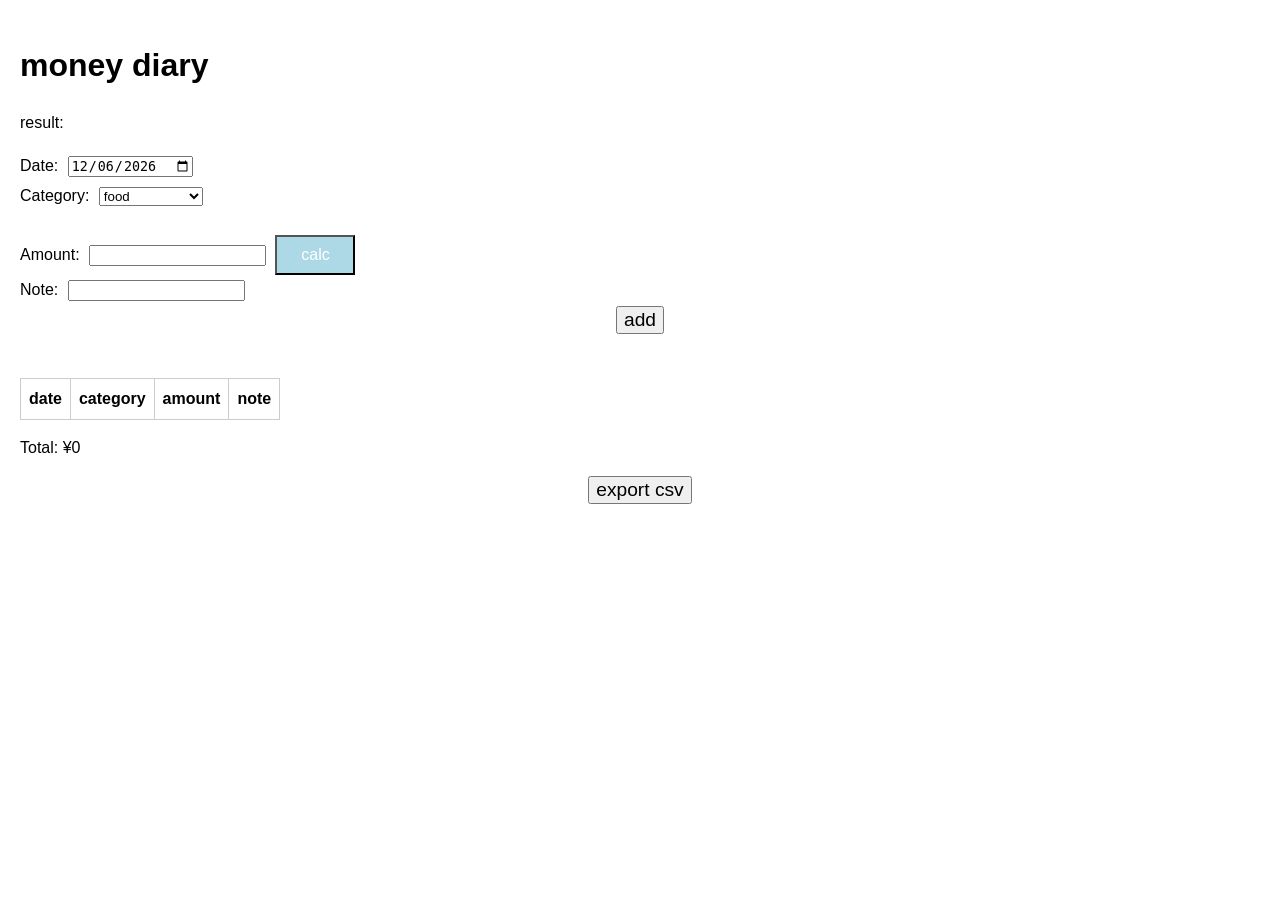
==== index.html @ b7312be3 "save current progress" ====
<!DOCTYPE html>
<html lang="ja">
    <head>
        <meta charset="UTF-8">
        <meta name="viewport" content="width=device-width, initial-scale=1.0">
        <title>money diary</title>
        <link rel="stylesheet" href="assets/css/sanitize.css">
        <link rel="stylesheet" href="assets/css/base.css">

    </head>

    <body>
        <header>
        </header>

        <main>
            <h1>money diary</h1>
            <p>result: <span id="result"></span></p>
            <label>Date: <input type="date" id="date"></label><br>
            <label>Category: 
                <select id="category">
                    <option value="food">food</option>
                    <option value="transportation">transportation</option>
                    <option value="leisure">leisure</option>
                </select>
            </label><br>

            <span id="temp_amount"></span>
            <span id="temp_operator"></span><br>
            <label>Amount: <input type="number" id="amount2" min="0"></label>

            <!-- modal window for calculator -->
            <button id="modalOpen" class="button-modal">calc</button><br>
            <div id="calcModal" class="modal">
                <div class="modal-content">
                    <div class="modal-header">
                        <h1>calc</h1> <!-- editing -->
                        <span id="modalClose" class="modal-close">&#10060</span>
                    </div>
                    <div class="modal-body">
                        <div>
                            <label>equation: <input type="text" id="equation"></label>
                            <input tyep="text" id="calculator-equation">
                            <input type="number" id="calculator-amount" min="0">
                        </div>
                        <div class="calculator"></div>
                    </div>
                </div>
            </div>
            
            <label>Note: <input type="text" id="note"></label><br>
            <!-- <input type="tel" inputmode="numeric" pattern="[0-9]*" id="amount"> -->

            <!-- <div id="calculator">
            </div> -->

            <!-- <iframe src="partials/calculator.html" width="100%" height="100%"></iframe> -->

            <button class="button" onclick="addExpense()">add</button><br>

            <table>
                <thead>
                    <tr>
                        <th>date</th>
                        <th>category</th>
                        <th>amount</th>
                        <th>note</th>
                    </tr>
                </thead>
                <tbody id="expense-list"></tbody>
            </table>

            <p id="total-amount">Total: &yen0</p>

            <!-- <button class="button" onclick="saveToLocalstorage()">save</button><br> -->

            <button class="button" onclick="exportCSV(JSON.parse(localStorage.getItem('expenses')))">export csv</button>

        </main>

        <footer>
        </footer>

        <script src="assets/js/main.js"></script>

    </body>
</html>
---- assets/css/sanitize.css ----
/* Document
 * ========================================================================== */

/**
 * Add border box sizing in all browsers (opinionated).
 */

*,
::before,
::after {
  box-sizing: border-box;
}

/**
 * 1. Add text decoration inheritance in all browsers (opinionated).
 * 2. Add vertical alignment inheritance in all browsers (opinionated).
 */

::before,
::after {
  text-decoration: inherit; /* 1 */
  vertical-align: inherit; /* 2 */
}

/**
 * 1. Use the default cursor in all browsers (opinionated).
 * 2. Change the line height in all browsers (opinionated).
 * 3. Use a 4-space tab width in all browsers (opinionated).
 * 4. Remove the grey highlight on links in iOS (opinionated).
 * 5. Prevent adjustments of font size after orientation changes in
 *    IE on Windows Phone and in iOS.
 * 6. Breaks words to prevent overflow in all browsers (opinionated).
 */

html {
  cursor: default; /* 1 */
  line-height: 1.5; /* 2 */
  -moz-tab-size: 4; /* 3 */
  tab-size: 4; /* 3 */
  -webkit-tap-highlight-color: transparent /* 4 */;
  -ms-text-size-adjust: 100%; /* 5 */
  -webkit-text-size-adjust: 100%; /* 5 */
  word-break: break-word; /* 6 */
}

/* Sections
 * ========================================================================== */

/**
 * Remove the margin in all browsers (opinionated).
 */

body {
  margin: 0;
}

/**
 * Correct the font size and margin on `h1` elements within `section` and
 * `article` contexts in Chrome, Edge, Firefox, and Safari.
 */

h1 {
  font-size: 2em;
  margin: 0.67em 0;
}

/* Grouping content
 * ========================================================================== */

/**
 * Remove the margin on nested lists in Chrome, Edge, IE, and Safari.
 */

dl dl,
dl ol,
dl ul,
ol dl,
ul dl {
  margin: 0;
}

/**
 * Remove the margin on nested lists in Edge 18- and IE.
 */

ol ol,
ol ul,
ul ol,
ul ul {
  margin: 0;
}

/**
 * 1. Add the correct sizing in Firefox.
 * 2. Show the overflow in Edge 18- and IE.
 */

hr {
  height: 0; /* 1 */
  overflow: visible; /* 2 */
}

/**
 * Add the correct display in IE.
 */

main {
  display: block;
}

/**
 * Remove the list style on navigation lists in all browsers (opinionated).
 */

nav ol,
nav ul {
  list-style: none;
  padding: 0;
}

/**
 * 1. Correct the inheritance and scaling of font size in all browsers.
 * 2. Correct the odd `em` font sizing in all browsers.
 */

pre {
  font-family: monospace, monospace; /* 1 */
  font-size: 1em; /* 2 */
}

/* Text-level semantics
 * ========================================================================== */

/**
 * Remove the gray background on active links in IE 10.
 */

a {
  background-color: transparent;
}

/**
 * Add the correct text decoration in Edge 18-, IE, and Safari.
 */

abbr[title] {
  text-decoration: underline;
  text-decoration: underline dotted;
}

/**
 * Add the correct font weight in Chrome, Edge, and Safari.
 */

b,
strong {
  font-weight: bolder;
}

/**
 * 1. Correct the inheritance and scaling of font size in all browsers.
 * 2. Correct the odd `em` font sizing in all browsers.
 */

code,
kbd,
samp {
  font-family: monospace, monospace; /* 1 */
  font-size: 1em; /* 2 */
}

/**
 * Add the correct font size in all browsers.
 */

small {
  font-size: 80%;
}

/* Embedded content
 * ========================================================================== */

/*
 * Change the alignment on media elements in all browsers (opinionated).
 */

audio,
canvas,
iframe,
img,
svg,
video {
  vertical-align: middle;
}

/**
 * Add the correct display in IE 9-.
 */

audio,
video {
  display: inline-block;
}

/**
 * Add the correct display in iOS 4-7.
 */

audio:not([controls]) {
  display: none;
  height: 0;
}

/**
 * Remove the border on iframes in all browsers (opinionated).
 */

iframe {
  border-style: none;
}

/**
 * Remove the border on images within links in IE 10-.
 */

img {
  border-style: none;
}

/**
 * Change the fill color to match the text color in all browsers (opinionated).
 */

svg:not([fill]) {
  fill: currentColor;
}

/**
 * Hide the overflow in IE.
 */

svg:not(:root) {
  overflow: hidden;
}

/* Tabular data
 * ========================================================================== */

/**
 * Collapse border spacing in all browsers (opinionated).
 */

table {
  border-collapse: collapse;
}

/* Forms
 * ========================================================================== */

/**
 * Remove the margin on controls in Safari.
 */

button,
input,
select {
  margin: 0;
}

/**
 * 1. Show the overflow in IE.
 * 2. Remove the inheritance of text transform in Edge 18-, Firefox, and IE.
 */

button {
  overflow: visible; /* 1 */
  text-transform: none; /* 2 */
}

/**
 * Correct the inability to style buttons in iOS and Safari.
 */

button,
[type="button"],
[type="reset"],
[type="submit"] {
  -webkit-appearance: button;
}

/**
 * 1. Change the inconsistent appearance in all browsers (opinionated).
 * 2. Correct the padding in Firefox.
 */

fieldset {
  border: 1px solid #a0a0a0; /* 1 */
  padding: 0.35em 0.75em 0.625em; /* 2 */
}

/**
 * Show the overflow in Edge 18- and IE.
 */

input {
  overflow: visible;
}

/**
 * 1. Correct the text wrapping in Edge 18- and IE.
 * 2. Correct the color inheritance from `fieldset` elements in IE.
 */

legend {
  color: inherit; /* 2 */
  display: table; /* 1 */
  max-width: 100%; /* 1 */
  white-space: normal; /* 1 */
}

/**
 * 1. Add the correct display in Edge 18- and IE.
 * 2. Add the correct vertical alignment in Chrome, Edge, and Firefox.
 */

progress {
  display: inline-block; /* 1 */
  vertical-align: baseline; /* 2 */
}

/**
 * Remove the inheritance of text transform in Firefox.
 */

select {
  text-transform: none;
}

/**
 * 1. Remove the margin in Firefox and Safari.
 * 2. Remove the default vertical scrollbar in IE.
 * 3. Change the resize direction in all browsers (opinionated).
 */

textarea {
  margin: 0; /* 1 */
  overflow: auto; /* 2 */
  resize: vertical; /* 3 */
}

/**
 * Remove the padding in IE 10-.
 */

[type="checkbox"],
[type="radio"] {
  padding: 0;
}

/**
 * 1. Correct the odd appearance in Chrome, Edge, and Safari.
 * 2. Correct the outline style in Safari.
 */

[type="search"] {
  -webkit-appearance: textfield; /* 1 */
  outline-offset: -2px; /* 2 */
}

/**
 * Correct the cursor style of increment and decrement buttons in Safari.
 */

::-webkit-inner-spin-button,
::-webkit-outer-spin-button {
  height: auto;
}

/**
 * Correct the text style of placeholders in Chrome, Edge, and Safari.
 */

::-webkit-input-placeholder {
  color: inherit;
  opacity: 0.54;
}

/**
 * Remove the inner padding in Chrome, Edge, and Safari on macOS.
 */

::-webkit-search-decoration {
  -webkit-appearance: none;
}

/**
 * 1. Correct the inability to style upload buttons in iOS and Safari.
 * 2. Change font properties to `inherit` in Safari.
 */

::-webkit-file-upload-button {
  -webkit-appearance: button; /* 1 */
  font: inherit; /* 2 */
}

/**
 * Remove the inner border and padding of focus outlines in Firefox.
 */

::-moz-focus-inner {
  border-style: none;
  padding: 0;
}

/**
 * Restore the focus outline styles unset by the previous rule in Firefox.
 */

:-moz-focusring {
  outline: 1px dotted ButtonText;
}

/**
 * Remove the additional :invalid styles in Firefox.
 */

:-moz-ui-invalid {
  box-shadow: none;
}

/* Interactive
 * ========================================================================== */

/*
 * Add the correct display in Edge 18- and IE.
 */

details {
  display: block;
}

/*
 * Add the correct styles in Edge 18-, IE, and Safari.
 */

dialog {
  background-color: white;
  border: solid;
  color: black;
  display: block;
  height: -moz-fit-content;
  height: -webkit-fit-content;
  height: fit-content;
  left: 0;
  margin: auto;
  padding: 1em;
  position: absolute;
  right: 0;
  width: -moz-fit-content;
  width: -webkit-fit-content;
  width: fit-content;
}

dialog:not([open]) {
  display: none;
}

/*
 * Add the correct display in all browsers.
 */

summary {
  display: list-item;
}

/* Scripting
 * ========================================================================== */

/**
 * Add the correct display in IE 9-.
 */

canvas {
  display: inline-block;
}

/**
 * Add the correct display in IE.
 */

template {
  display: none;
}

/* User interaction
 * ========================================================================== */

/*
 * 1. Remove the tapping delay in IE 10.
 * 2. Remove the tapping delay on clickable elements
      in all browsers (opinionated).
 */

a,
area,
button,
input,
label,
select,
summary,
textarea,
[tabindex] {
  -ms-touch-action: manipulation; /* 1 */
  touch-action: manipulation; /* 2 */
}

/**
 * Add the correct display in IE 10-.
 */

[hidden] {
  display: none;
}

/* Accessibility
 * ========================================================================== */

/**
 * Change the cursor on busy elements in all browsers (opinionated).
 */

[aria-busy="true"] {
  cursor: progress;
}

/*
 * Change the cursor on control elements in all browsers (opinionated).
 */

[aria-controls] {
  cursor: pointer;
}

/*
 * Change the cursor on disabled, not-editable, or otherwise
 * inoperable elements in all browsers (opinionated).
 */

[aria-disabled="true"],
[disabled] {
  cursor: not-allowed;
}

/*
 * Change the display on visually hidden accessible elements
 * in all browsers (opinionated).
 */

[aria-hidden="false"][hidden] {
  display: initial;
}

[aria-hidden="false"][hidden]:not(:focus) {
  clip: rect(0, 0, 0, 0);
  position: absolute;
}
---- assets/css/base.css ----
body {
    font-family: Arial, Helvetica, sans-serif;
    padding: 20px;
    width: 100%;
    height: 100%;
}

input, select, button {
    margin: 5px;
}

.button {
    display: block;
    margin: 0 auto;
    width: fit-content;
    font-size: 1.2em;
}

.button-modal {
    background: lightblue;
    color: #fff;
    display: inline-block;
    margin: 0 auto;
    width: 80px;
    height: 40px;
    font-size: 1.0em;
}

.button-modal:hover {
    background: lightcoral;
    cursor: pointer;
}

.modal-close {
    background: white;
    padding: 10px;
    border-width: 1px;
    border-style: solid;
    border-color: gray;
    margin: 20px;
    font-size: 1rem;
    height: 40px;
    width: 40px;
    display: flex;
    align-items: center;
    justify-content: center;
}

.modal-close:hover {
    font-size: 1rem;
}

.modal {
    display: none;
    position: fixed;
    z-index: 1;
    top: 0;
    left: 0;
    width: 100%;
    height: 100%;
    text-align: center;
    background: rgba(0, 0, 0, 0.5);
    padding: 40px 20px;
    overflow: auto;
    /* opacity: 0; */
    /* visibility: hidden; */
    /* transition: .3s; */
    /* box-sizing: border-box; */
}

.modal-content {
    background-color: #f4f4f4;
    padding: 0px;
    margin: 0px 0px;
    border-radius: 8px;
    width: 100%;
    height: 100%;
    /* box-shadow: 0 0 10px rgba(0, 0, 0, 0.3); */
    font-size: 1.0em;
    animation-name: modalopen;
    animation-duration: 0.5s;
}

@keyframes modalopen {
    from {opacity: 0}
    to {opacity: 1}
}

.modal-header {
    background: lightblue;
    padding: 3px 15px;
    border-radius: 8px 8px 0px 0px;
    display: flex;
    justify-content: space-between;
}

.modal-header h1 {
    margin: 1rem 0;
}

.modal-body {
    padding: 10px 20px;
    color: black;
    width: 100%;
    height: 80%;
}

.calculator {
    display: grid;
    width: 100%;
    height: 100%;
    grid-template-rows: repeat(5, 1fr);
    grid-template-columns: repeat(4, 1fr);
    gap: 0;
    align-items: stretch;
    justify-items: stretch;
    outline: 1px solid blue;
    background-color: rgba(0, 128, 255, 0.1);
}

.button-calc {
    background: lightblue;
    margin: 0;
    border: 1px solid rgba(255, 255, 255, 0.4);
    width: 100%;
    height: 100%;
    font-size: 1rem;
}

/* .calc-grid {
    display: grid;
    width: 100%;
    height: 100%;
    grid-template-rows: repeat(5, 1fr);
    grid-template-columns: repeat(4, 1fr);
    gap: 0px;
    outline: 1px solid red;
} */

@media (max-width: 600px) {
    body {
        padding: 10px;
    }

    input, select, button {
        width: 100%;
        font-size: 1.2em;
    }

    .button {
        font-size: 1.2em;
        padding: 12px 20px;
        margin-right: 10px;
    }
}


table {
    margin-top: 20px;
    border-collapse: collapse;
}

th, td {
    border: 1px solid #ccc;
    padding: 8px;
}
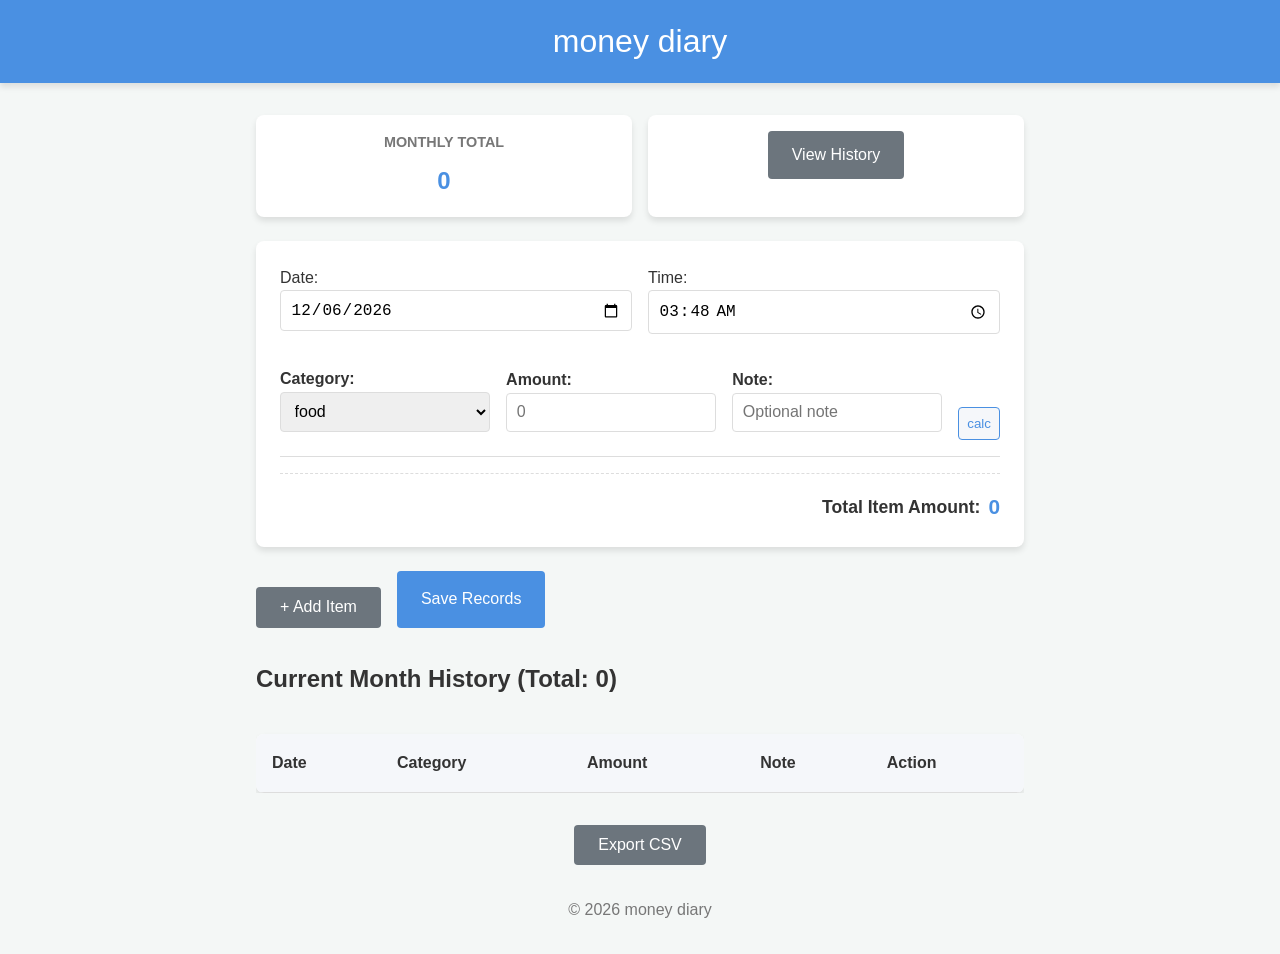
==== commit 37cc509b: "save current progress" ====
--- a/index.html
+++ b/index.html
@@ -1,89 +1,97 @@
 <!DOCTYPE html>
 <html lang="ja">
-    <head>
-        <meta charset="UTF-8">
-        <meta name="viewport" content="width=device-width, initial-scale=1.0">
-        <title>money diary</title>
-        <link rel="stylesheet" href="assets/css/sanitize.css">
-        <link rel="stylesheet" href="assets/css/base.css">
 
-    </head>
+<head>
+    <meta charset="UTF-8">
+    <meta name="viewport" content="width=device-width, initial-scale=1.0">
+    <title>money diary - household account book</title>
+    <link rel="stylesheet" href="./assets/css/sanitize.css">
+    <link rel="stylesheet" href="./assets/css/base.css">
+</head>
 
-    <body>
-        <header>
-        </header>
+<body>
+    <header>
+        <h1>money diary</h1>
+    </header>
 
-        <main>
-            <h1>money diary</h1>
-            <p>result: <span id="result"></span></p>
-            <label>Date: <input type="date" id="date"></label><br>
-            <label>Category: 
-                <select id="category">
-                    <option value="food">food</option>
-                    <option value="transportation">transportation</option>
-                    <option value="leisure">leisure</option>
-                </select>
-            </label><br>
+    <main>
+        <div class="summary-container">
+            <div class="summary-card">
+                <h3>Monthly Total</h3>
+                <p id="amount-month">0</p>
+            </div>
 
-            <span id="temp_amount"></span>
-            <span id="temp_operator"></span><br>
-            <label>Amount: <input type="number" id="amount2" min="0"></label>
+            <div class="summary-card">
+                <a href="./partials/database.html" class="button button-secondary">View History</a>
+            </div>
+        </div>
 
-            <!-- modal window for calculator -->
-            <button id="modalOpen" class="button-modal">calc</button><br>
-            <div id="calcModal" class="modal">
-                <div class="modal-content">
-                    <div class="modal-header">
-                        <h1>calc</h1> <!-- editing -->
-                        <span id="modalClose" class="modal-close">&#10060</span>
-                    </div>
-                    <div class="modal-body">
-                        <div>
-                            <label>equation: <input type="text" id="equation"></label>
-                            <input tyep="text" id="calculator-equation">
-                            <input type="number" id="calculator-amount" min="0">
-                        </div>
-                        <div class="calculator"></div>
-                    </div>
+        <div id="entry-container">
+            <div class="date-time-inputs">
+                <label>Date: <input type="date" id="date"></label>
+                <label>Time: <input type="time" id="time"></label>
+            </div>
+
+            <div class="entry-row entry-item">
+                <div class="entry-item-fields">
+                    <label>Category:
+                        <select class="category">
+                            <option value="food">food</option>
+                            <option value="entertainment">entertainment</option>
+                            <option value="leisure">leisure</option>
+                            <option value="transportation">transportation</option>
+                            <option value="furniture">furniture</option>
+                            <option value="utility">utility</option>
+                            <option value="others">others</option>
+                        </select>
+                    </label>
+                    <label>Amount: <input type="number" class="amount" min="0" placeholder="0"></label>
+                    <label>Note: <input type="text" class="note" placeholder="Optional note"></label>
+                    <button id="modal-open" class="button-modal" type="button">calc</button>
                 </div>
+                <div class="modal calc-modal"></div>
             </div>
-            
-            <label>Note: <input type="text" id="note"></label><br>
-            <!-- <input type="tel" inputmode="numeric" pattern="[0-9]*" id="amount"> -->
 
-            <!-- <div id="calculator">
-            </div> -->
+            <div id="entry-total-container">
+                <span>Total Item Amount: </span>
+                <span id="entry-total-amount">0</span>
+            </div>
+        </div>
 
-            <!-- <iframe src="partials/calculator.html" width="100%" height="100%"></iframe> -->
+        <div style="display: flex; gap: 1rem; margin-bottom: 2rem;">
+            <button type="button" id="add-entry-row" class="button button-secondary">+ Add Item</button>
+            <button id="button-add" class="button">Save Records</button>
+        </div>
 
-            <button class="button" onclick="addExpense()">add</button><br>
-
-            <table>
+        <h2 id="current-month-header">Current Month History</h2>
+        <div style="overflow-x: auto;">
+            <table id="history">
                 <thead>
                     <tr>
-                        <th>date</th>
-                        <th>category</th>
-                        <th>amount</th>
-                        <th>note</th>
+                        <th>Date</th>
+                        <th>Category</th>
+                        <th>Amount</th>
+                        <th>Note</th>
+                        <th>Action</th>
                     </tr>
                 </thead>
-                <tbody id="expense-list"></tbody>
+                <tbody id="history-list"></tbody>
             </table>
+        </div>
 
-            <p id="total-amount">Total: &yen0</p>
+        <div style="margin-top: 2rem; text-align: center;">
+            <button class="button button-secondary" onclick="exportCSV()">Export CSV</button>
+        </div>
 
-            <!-- <button class="button" onclick="saveToLocalstorage()">save</button><br> -->
+    </main>
 
-            <button class="button" onclick="exportCSV(JSON.parse(localStorage.getItem('expenses')))">export csv</button>
+    <footer>
+        <p style="text-align: center; color: #777; margin: 2rem 0;">&copy; 2026 money diary</p>
+    </footer>
 
-        </main>
+    <script type="module" src="assets/js/main.js"></script>
+    <script type="module" src="assets/js/calculator.js"></script>
 
-        <footer>
-        </footer>
+</body>
 
-        <script src="assets/js/main.js"></script>
-
-    </body>
-</html>
-
-
+</html>
--- a/assets/css/base.css
+++ b/assets/css/base.css
@@ -1,170 +1,538 @@
+:root {
+    --primary-color: #4a90e2;
+    --secondary-color: #f5f7fa;
+    --accent-color: #e74c3c;
+    --text-color: #333;
+    --bg-color: #f4f7f6;
+    --card-bg: #ffffff;
+    --border-color: #ddd;
+    --success-color: #2ecc71;
+    --shadow: 0 4px 6px rgba(0, 0, 0, 0.1);
+}
+
+* {
+    box-sizing: border-box;
+}
+
 body {
-    font-family: Arial, Helvetica, sans-serif;
-    padding: 20px;
+    font-family: 'Segoe UI', Tahoma, Geneva, Verdana, sans-serif;
+    line-height: 1.6;
+    color: var(--text-color);
+    background-color: var(--bg-color);
+    margin: 0;
+    padding: 0;
+}
+
+header {
+    background-color: var(--primary-color);
+    color: white;
+    padding: 1rem 2rem;
+    text-align: center;
+    box-shadow: var(--shadow);
+}
+
+header h1 {
+    margin: 0;
+    font-weight: 300;
+}
+
+main {
+    max-width: 800px;
+    margin: 2rem auto;
+    padding: 0 1rem;
+}
+
+a {
+    color: var(--primary-color);
+    text-decoration: none;
+}
+
+a:hover {
+    text-decoration: underline;
+}
+
+/* Entry Container & Rows */
+#entry-container {
+    background: var(--card-bg);
+    padding: 1.5rem;
+    border-radius: 8px;
+    box-shadow: var(--shadow);
+    margin-bottom: 1.5rem;
+}
+
+.date-time-inputs {
+    display: flex;
+    gap: 1rem;
+    margin-bottom: 1rem;
+    flex-wrap: wrap;
+}
+
+.date-time-inputs label {
+    flex: 1;
+    min-width: 150px;
+}
+
+.entry-row {
+    border-bottom: 1px solid var(--border-color);
+    padding: 1rem 0;
+    position: relative;
+}
+
+.entry-row:last-child {
+    border-bottom: none;
+}
+
+.entry-row label {
+    display: block;
+    margin-bottom: 0.5rem;
+    font-weight: 600;
+}
+
+.entry-item-fields {
+    display: grid;
+    grid-template-columns: 1fr 1fr 1fr auto;
+    gap: 1rem;
+    align-items: end;
+}
+
+input, select {
     width: 100%;
-    height: 100%;
-}
-
-input, select, button {
-    margin: 5px;
-}
-
+    padding: 0.6rem;
+    border: 1px solid var(--border-color);
+    border-radius: 4px;
+    font-size: 1rem;
+}
+
+input:focus, select:focus {
+    outline: none;
+    border-color: var(--primary-color);
+    box-shadow: 0 0 0 2px rgba(74, 144, 226, 0.2);
+}
+
+/* Buttons */
 .button {
-    display: block;
-    margin: 0 auto;
-    width: fit-content;
-    font-size: 1.2em;
+    background-color: var(--primary-color);
+    color: white;
+    padding: 0.7rem 1.5rem;
+    border: none;
+    border-radius: 4px;
+    cursor: pointer;
+    font-size: 1rem;
+    transition: background 0.3s ease;
+    display: inline-block;
+}
+
+.button:hover {
+    background-color: #357abd;
+}
+
+.button-secondary {
+    background-color: #6c757d;
+}
+
+.button-secondary:hover {
+    background-color: #5a6268;
 }
 
 .button-modal {
-    background: lightblue;
-    color: #fff;
-    display: inline-block;
-    margin: 0 auto;
-    width: 80px;
-    height: 40px;
-    font-size: 1.0em;
+    background-color: var(--secondary-color);
+    color: var(--primary-color);
+    border: 1px solid var(--primary-color);
+    padding: 0.5rem;
+    border-radius: 4px;
+    cursor: pointer;
 }
 
 .button-modal:hover {
-    background: lightcoral;
+    background-color: var(--primary-color);
+    color: white;
+}
+
+.button-delete {
+    background-color: var(--accent-color);
+    color: white;
+    border: none;
+    padding: 0.4rem 0.8rem;
+    border-radius: 4px;
     cursor: pointer;
-}
-
-.modal-close {
-    background: white;
-    padding: 10px;
-    border-width: 1px;
-    border-style: solid;
-    border-color: gray;
-    margin: 20px;
-    font-size: 1rem;
-    height: 40px;
-    width: 40px;
-    display: flex;
-    align-items: center;
-    justify-content: center;
-}
-
-.modal-close:hover {
-    font-size: 1rem;
-}
-
+    font-size: 0.85rem;
+}
+
+.button-delete:hover {
+    background-color: #c0392b;
+}
+
+#add-entry-row {
+    margin-top: 1rem;
+}
+
+/* Summary Cards */
+.summary-container {
+    display: flex;
+    gap: 1rem;
+    margin-bottom: 1.5rem;
+}
+
+.summary-card {
+    flex: 1;
+    background: var(--card-bg);
+    padding: 1rem;
+    border-radius: 8px;
+    box-shadow: var(--shadow);
+    text-align: center;
+}
+
+.summary-card h3 {
+    margin: 0;
+    font-size: 0.9rem;
+    color: #777;
+    text-transform: uppercase;
+}
+
+.summary-card p {
+    margin: 0.5rem 0 0;
+    font-size: 1.5rem;
+    font-weight: bold;
+    color: var(--primary-color);
+}
+
+/* Table */
+table {
+    width: 100%;
+    background: var(--card-bg);
+    border-radius: 8px;
+    overflow: hidden;
+    box-shadow: var(--shadow);
+    border-collapse: collapse;
+    margin-top: 1rem;
+}
+
+th, td {
+    padding: 1rem;
+    text-align: left;
+    border-bottom: 1px solid var(--border-color);
+}
+
+th {
+    background-color: var(--secondary-color);
+    font-weight: 600;
+}
+
+tr:last-child td {
+    border-bottom: none;
+}
+
+tr:hover {
+    background-color: #f9f9f9;
+}
+
+/* Modal */
 .modal {
     display: none;
     position: fixed;
-    z-index: 1;
+    z-index: 1000;
     top: 0;
     left: 0;
     width: 100%;
     height: 100%;
-    text-align: center;
-    background: rgba(0, 0, 0, 0.5);
-    padding: 40px 20px;
-    overflow: auto;
-    /* opacity: 0; */
-    /* visibility: hidden; */
-    /* transition: .3s; */
-    /* box-sizing: border-box; */
+    background: rgba(0, 0, 0, 0.6);
+    backdrop-filter: blur(4px);
+    justify-content: center;
+    align-items: center;
 }
 
 .modal-content {
-    background-color: #f4f4f4;
-    padding: 0px;
-    margin: 0px 0px;
-    border-radius: 8px;
-    width: 100%;
-    height: 100%;
-    /* box-shadow: 0 0 10px rgba(0, 0, 0, 0.3); */
-    font-size: 1.0em;
-    animation-name: modalopen;
-    animation-duration: 0.5s;
-}
-
-@keyframes modalopen {
-    from {opacity: 0}
-    to {opacity: 1}
+    background: white;
+    width: 90%;
+    max-width: 400px;
+    border-radius: 12px;
+    box-shadow: 0 10px 25px rgba(0,0,0,0.2);
+    overflow: hidden;
+    animation: slideUp 0.3s ease-out;
+}
+
+@keyframes slideUp {
+    from { transform: translateY(20px); opacity: 0; }
+    to { transform: translateY(0); opacity: 1; }
 }
 
 .modal-header {
-    background: lightblue;
-    padding: 3px 15px;
-    border-radius: 8px 8px 0px 0px;
+    background: var(--primary-color);
+    color: white;
+    padding: 1rem;
     display: flex;
     justify-content: space-between;
-}
-
-.modal-header h1 {
-    margin: 1rem 0;
+    align-items: center;
+}
+
+.modal-header h2 {
+    margin: 0;
+    font-size: 1.2rem;
+}
+
+.modal-close {
+    cursor: pointer;
+    font-size: 1.5rem;
 }
 
 .modal-body {
-    padding: 10px 20px;
-    color: black;
-    width: 100%;
-    height: 80%;
-}
-
+    padding: 1.5rem;
+}
+
+/* Calculator Grid */
 .calculator {
     display: grid;
-    width: 100%;
-    height: 100%;
-    grid-template-rows: repeat(5, 1fr);
     grid-template-columns: repeat(4, 1fr);
-    gap: 0;
-    align-items: stretch;
-    justify-items: stretch;
-    outline: 1px solid blue;
-    background-color: rgba(0, 128, 255, 0.1);
-}
-
-.button-calc {
-    background: lightblue;
-    margin: 0;
-    border: 1px solid rgba(255, 255, 255, 0.4);
-    width: 100%;
-    height: 100%;
+    gap: 0.5rem;
+    margin-top: 1rem;
+}
+
+.button-calculator {
+    padding: 1rem;
+    font-size: 1.2rem;
+    border: none;
+    border-radius: 8px;
+    background: var(--secondary-color);
+    color: var(--text-color);
+    cursor: pointer;
+    transition: all 0.2s;
+}
+
+.button-calculator:hover {
+    background: #e2e8f0;
+}
+
+.button-calculator.operator {
+    background: #edf2f7;
+    color: var(--primary-color);
+    font-weight: bold;
+}
+
+.button-calculator.equal {
+    background: var(--primary-color);
+    color: white;
+    grid-column: span 2;
+}
+
+.calculator-display {
+    text-align: right;
+    margin-bottom: 1rem;
+}
+
+.calculator-display input {
+    text-align: right;
+    font-family: 'Courier New', Courier, monospace;
+}
+
+#calculator-equation {
+    font-size: 0.9rem;
+    color: #666;
+    border: none;
+    background: transparent;
+    padding: 0;
+}
+
+#calculator-amount {
+    font-size: 2rem;
+    font-weight: bold;
+    border: none;
+    background: transparent;
+    padding: 0;
+}
+
+/* Responsive */
+@media (max-width: 600px) {
+    .entry-item-fields {
+        grid-template-columns: 1fr;
+    }
+
+    .date-time-inputs {
+        flex-direction: column;
+    }
+
+    .summary-container {
+        flex-direction: column;
+    }
+}
+
+.month-header {
+    font-size: 1.4rem;
+    font-weight: bold;
+}
+
+#entry-total-container {
+    margin-top: 1rem;
+    padding-top: 1rem;
+    border-top: 1px dashed var(--border-color);
+    display: flex;
+    justify-content: flex-end;
+    align-items: center;
+    gap: 0.5rem;
+    font-weight: bold;
+    font-size: 1.1rem;
+    color: var(--text-color);
+}
+
+#entry-total-amount {
+    color: var(--primary-color);
+    font-size: 1.3rem;
+}
+
+/* Report Tabs */
+.report-container {
+    margin-top: 1.5rem;
+}
+
+.report-tabs {
+    display: flex;
+    gap: 0.5rem;
+    margin-bottom: 1.5rem;
+    border-bottom: 2px solid var(--border-color);
+    padding-bottom: 0.5rem;
+    overflow-x: auto;
+}
+
+.tab-button {
+    background: none;
+    border: none;
+    padding: 0.6rem 1.2rem;
     font-size: 1rem;
-}
-
-/* .calc-grid {
+    font-weight: 600;
+    color: #777;
+    cursor: pointer;
+    border-radius: 6px 6px 0 0;
+    transition: all 0.3s ease;
+    white-space: nowrap;
+}
+
+.tab-button:hover {
+    color: var(--primary-color);
+    background-color: var(--secondary-color);
+}
+
+.tab-button.active {
+    color: white;
+    background-color: var(--primary-color);
+}
+
+.tab-content {
+    display: none;
+}
+
+.tab-content.active {
+    display: block;
+    animation: fadeIn 0.4s ease-in-out;
+}
+
+@keyframes fadeIn {
+    from { opacity: 0; transform: translateY(10px); }
+    to { opacity: 1; transform: translateY(0); }
+}
+
+/* Report Cards Grid */
+.cards-grid {
     display: grid;
-    width: 100%;
-    height: 100%;
-    grid-template-rows: repeat(5, 1fr);
-    grid-template-columns: repeat(4, 1fr);
-    gap: 0px;
-    outline: 1px solid red;
-} */
-
-@media (max-width: 600px) {
-    body {
-        padding: 10px;
-    }
-
-    input, select, button {
-        width: 100%;
-        font-size: 1.2em;
-    }
-
-    .button {
-        font-size: 1.2em;
-        padding: 12px 20px;
-        margin-right: 10px;
-    }
-}
-
-
-table {
-    margin-top: 20px;
-    border-collapse: collapse;
-}
-
-th, td {
-    border: 1px solid #ccc;
-    padding: 8px;
-}
-
-
-
-
+    grid-template-columns: repeat(auto-fill, minmax(280px, 1fr));
+    gap: 1.5rem;
+    margin-top: 1rem;
+}
+
+.report-card {
+    background: var(--card-bg);
+    border-radius: 12px;
+    box-shadow: var(--shadow);
+    padding: 1.5rem;
+    border-left: 5px solid var(--primary-color);
+    transition: transform 0.2s, box-shadow 0.2s;
+}
+
+.report-card:hover {
+    transform: translateY(-4px);
+    box-shadow: 0 6px 12px rgba(0,0,0,0.15);
+}
+
+.report-card h3 {
+    margin: 0 0 0.5rem;
+    font-size: 1.2rem;
+    color: var(--text-color);
+}
+
+.report-card .report-total {
+    font-size: 1.6rem;
+    font-weight: bold;
+    color: var(--primary-color);
+    margin: 0.5rem 0 1rem;
+}
+
+.report-card .report-breakdown {
+    border-top: 1px solid var(--border-color);
+    padding-top: 0.75rem;
+}
+
+.report-card .breakdown-title {
+    font-size: 0.85rem;
+    text-transform: uppercase;
+    color: #777;
+    margin-bottom: 0.5rem;
+    font-weight: bold;
+}
+
+.report-card .breakdown-item {
+    display: flex;
+    justify-content: space-between;
+    font-size: 0.9rem;
+    margin-bottom: 0.3rem;
+}
+
+.report-card .breakdown-label {
+    color: #555;
+    text-transform: capitalize;
+}
+
+.report-card .breakdown-val {
+    font-weight: 600;
+}
+
+/* Donut Chart and Legend */
+.chart-container {
+    display: flex;
+    justify-content: center;
+    align-items: center;
+    margin: 1.5rem 0;
+}
+
+.donut-chart {
+    width: 130px;
+    height: 130px;
+    border-radius: 50%;
+    position: relative;
+    box-shadow: 0 4px 10px rgba(0, 0, 0, 0.08);
+    transition: transform 0.3s ease, box-shadow 0.3s ease;
+}
+
+.donut-chart:hover {
+    transform: scale(1.06);
+    box-shadow: 0 6px 15px rgba(0, 0, 0, 0.12);
+}
+
+.donut-center {
+    width: 70px;
+    height: 70px;
+    background: var(--card-bg);
+    border-radius: 50%;
+    position: absolute;
+    top: 50%;
+    left: 50%;
+    transform: translate(-50%, -50%);
+    box-shadow: inset 0 2px 5px rgba(0, 0, 0, 0.05);
+}
+
+.category-legend-color {
+    display: inline-block;
+    width: 10px;
+    height: 10px;
+    border-radius: 50%;
+    margin-right: 8px;
+    vertical-align: middle;
+}
+
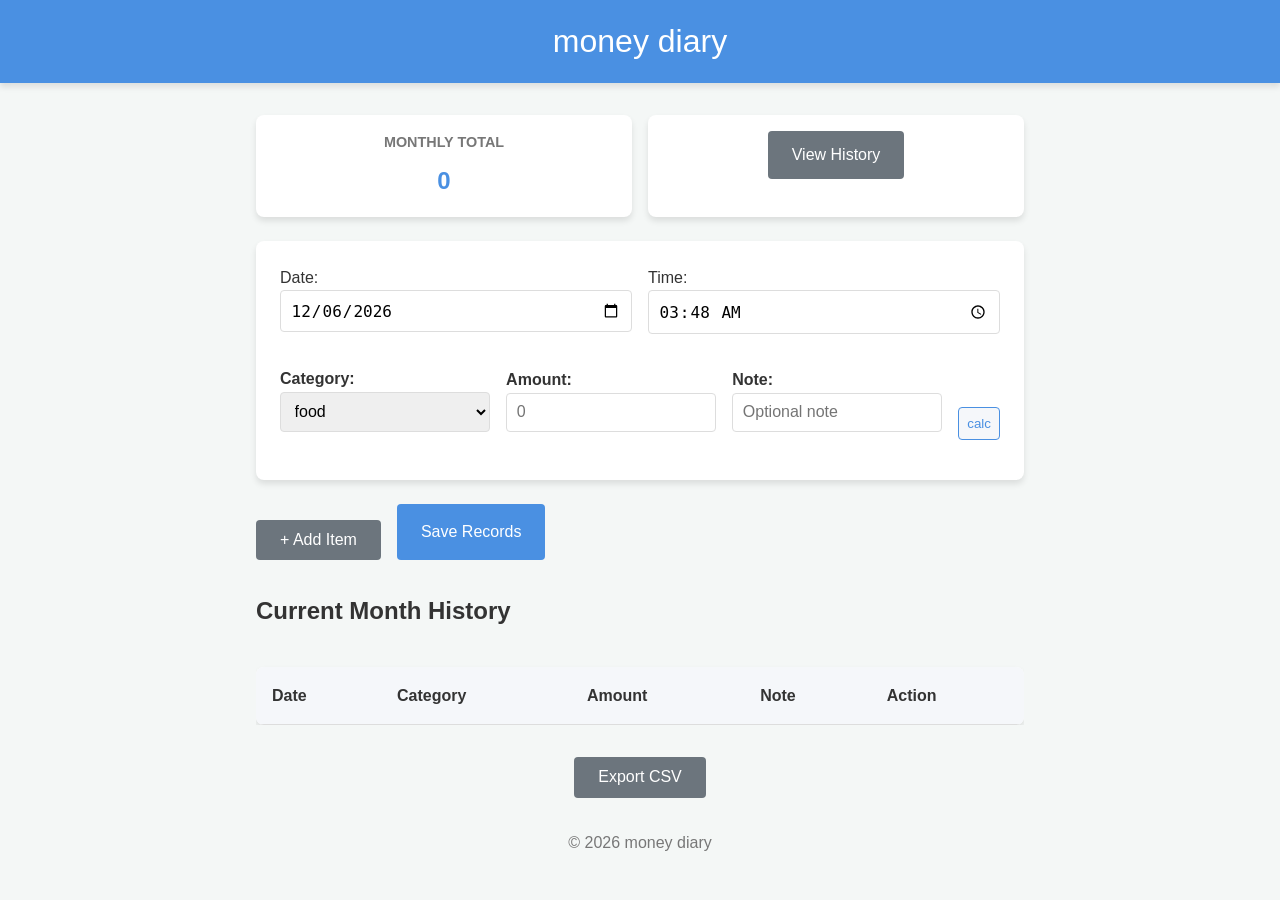
==== commit fb76e31d: "save current progress to check in smartphone" ====
--- a/index.html
+++ b/index.html
@@ -51,19 +51,14 @@
                 </div>
                 <div class="modal calc-modal"></div>
             </div>
-
-            <div id="entry-total-container">
-                <span>Total Item Amount: </span>
-                <span id="entry-total-amount">0</span>
-            </div>
         </div>
 
-        <div style="display: flex; gap: 1rem; margin-bottom: 2rem;">
+        <div class="action-buttons-group">
             <button type="button" id="add-entry-row" class="button button-secondary">+ Add Item</button>
             <button id="button-add" class="button">Save Records</button>
         </div>
 
-        <h2 id="current-month-header">Current Month History</h2>
+        <h2>Current Month History</h2>
         <div style="overflow-x: auto;">
             <table id="history">
                 <thead>
--- a/assets/css/base.css
+++ b/assets/css/base.css
@@ -340,6 +340,12 @@
     padding: 0;
 }
 
+.action-buttons-group {
+    display: flex;
+    gap: 1rem;
+    margin-bottom: 2rem;
+}
+
 /* Responsive */
 @media (max-width: 600px) {
     .entry-item-fields {
@@ -352,6 +358,39 @@
 
     .summary-container {
         flex-direction: column;
+    }
+
+    .action-buttons-group {
+        flex-direction: column;
+        gap: 0.75rem;
+    }
+
+    .action-buttons-group .button {
+        width: 100%;
+        text-align: center;
+    }
+
+    table {
+        font-size: 0.85rem;
+    }
+
+    th, td {
+        white-space: nowrap;
+        padding: 0.6rem 0.5rem;
+    }
+
+    .button-delete {
+        padding: 0.25rem 0.5rem;
+        font-size: 0.75rem;
+    }
+
+    .summary-card h3,
+    .summary-card p,
+    #entry-total-container,
+    .report-card h3,
+    .report-total,
+    .breakdown-item {
+        white-space: nowrap;
     }
 }
 
